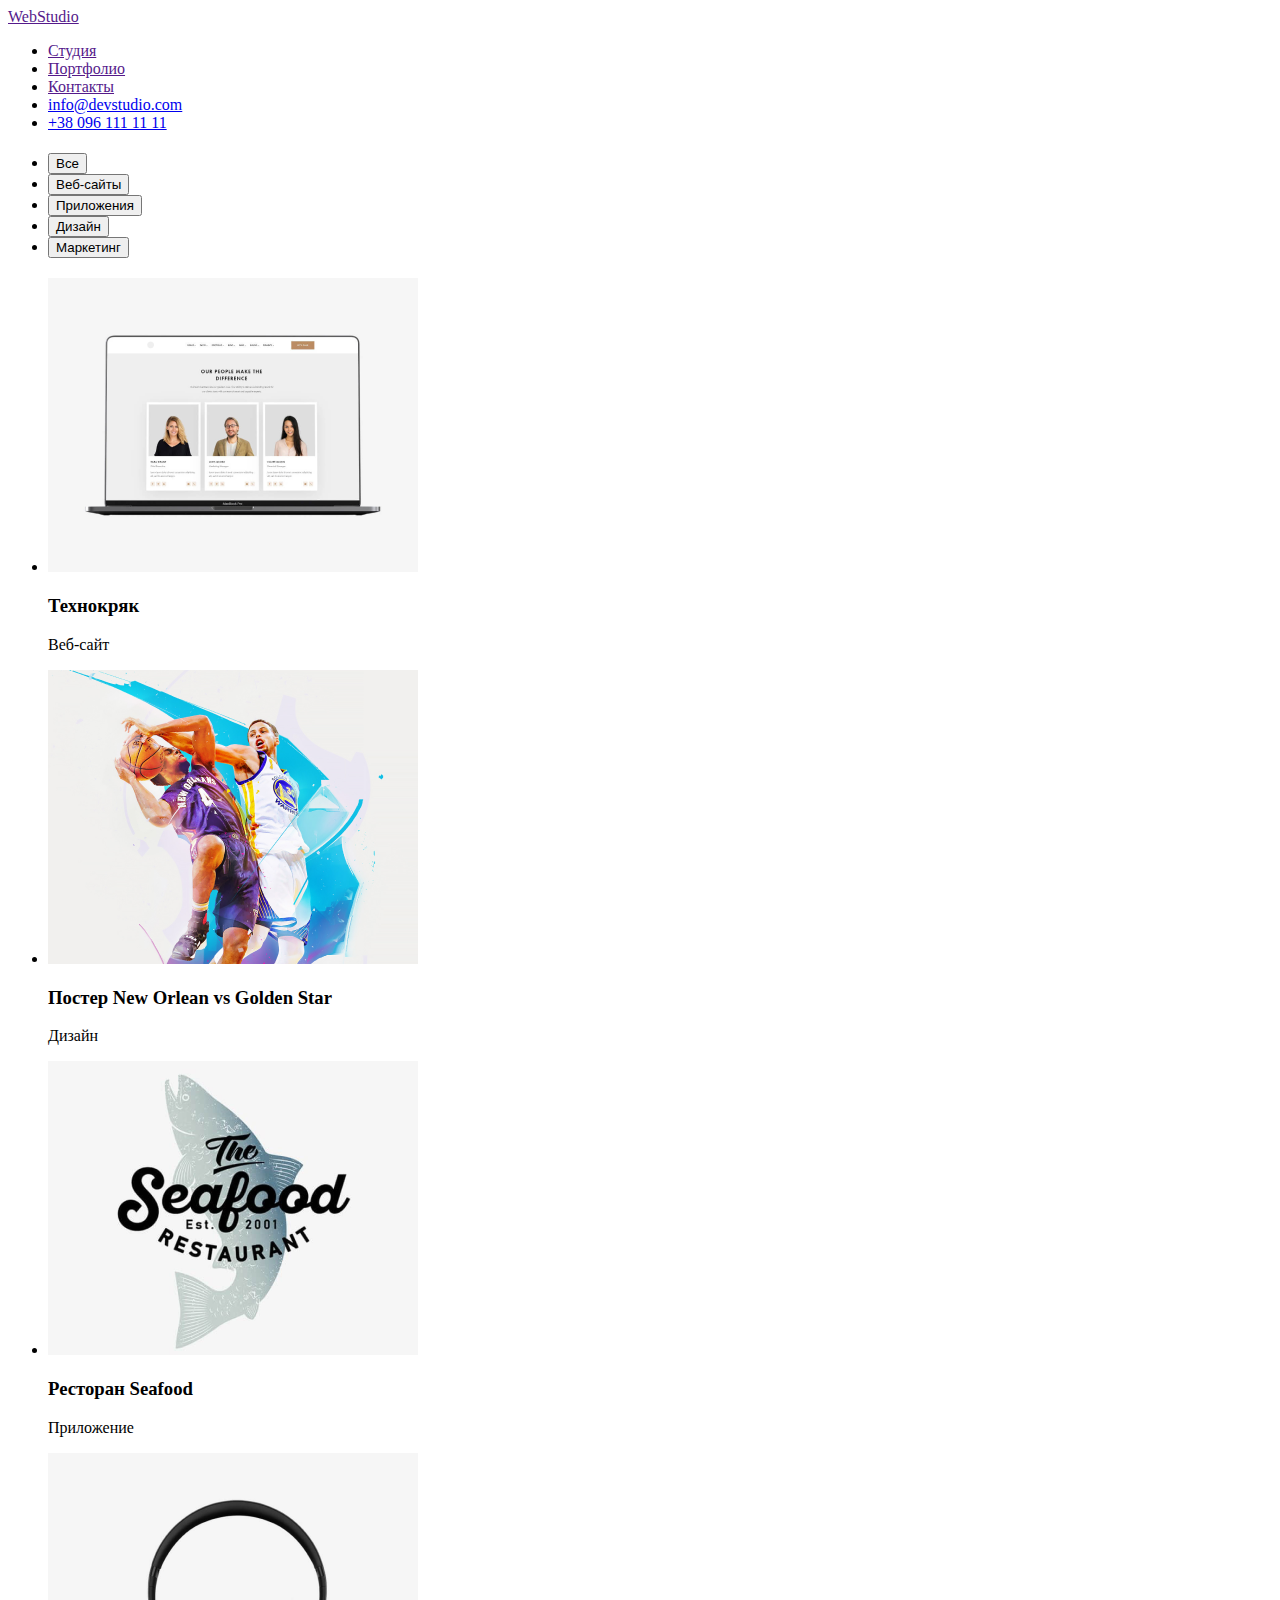
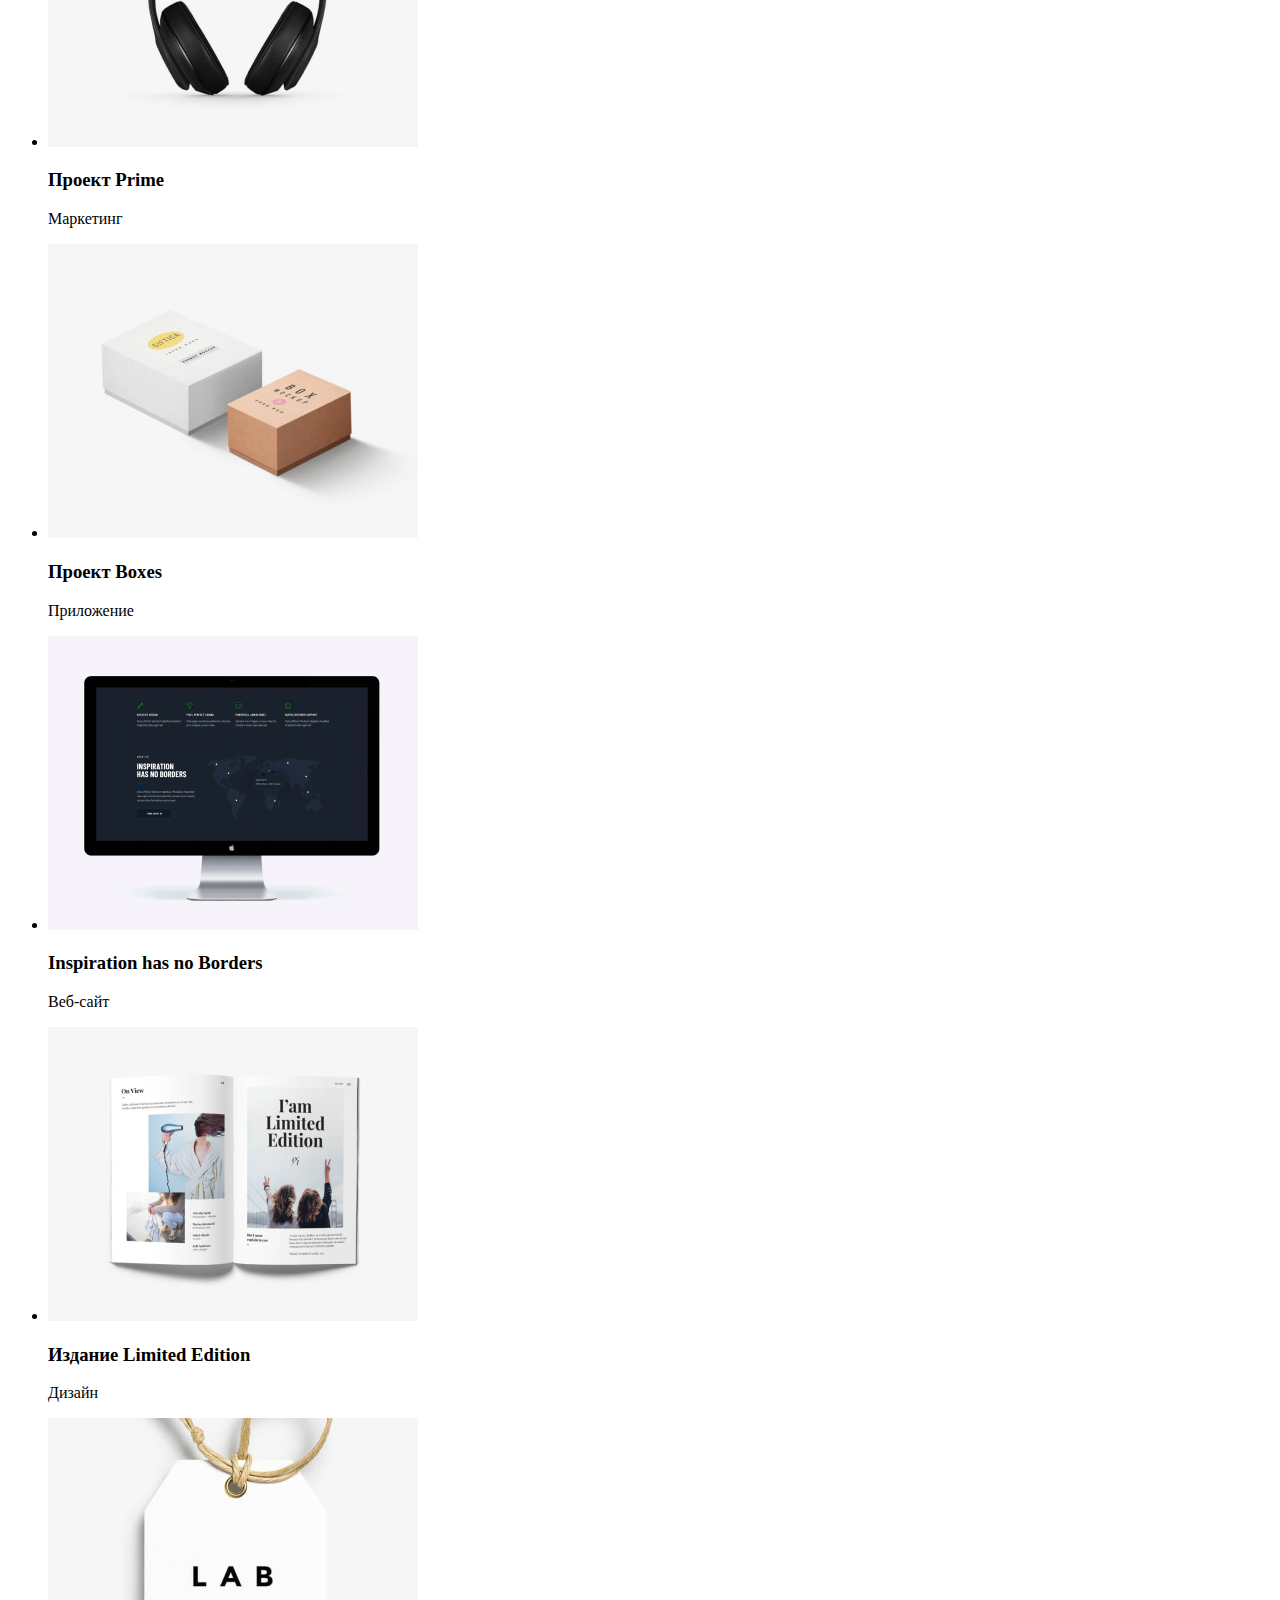
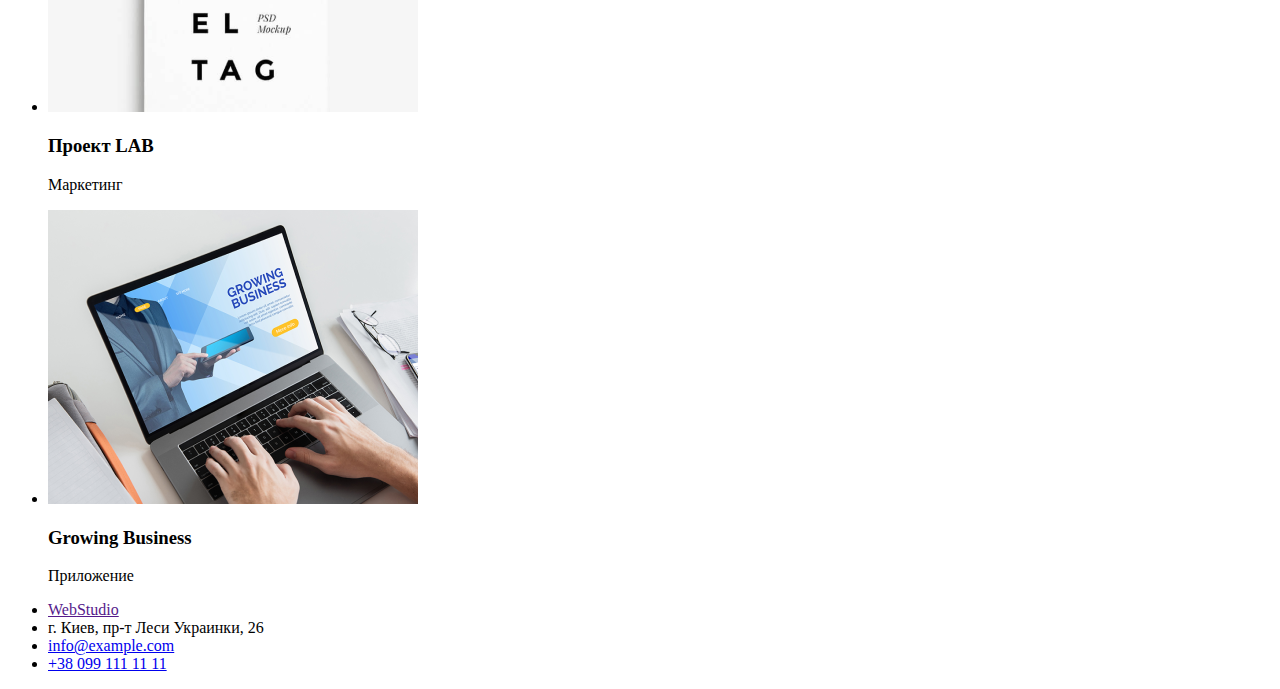
==== portfolio.html @ 05caecf1 "сделала разметку портфолио htms" ====
<!DOCTYPE html>
<html lang="en">

<head>
    <meta charset="UTF-8">
    <meta http-equiv="X-UA-Compatible" content="IE=edge">
    <meta name="viewport" content="width=device-width, initial-scale=1.0">
    <title>Portfolio</title>
    <link rel="preconnect" href="https://fonts.gstatic.com">
    <link
        href="https://fonts.googleapis.com/css2?family=Raleway:wght@700&family=Roboto:wght@400;500;700;900&display=swap"
        rel="stylesheet">
    <link rel="stylesheet" href="https://cdnjs.cloudflare.com/ajax/libs/modern-normalize/1.0.0/modern-normalize.css"
        integrity="sha512-Zx6MlUMKSVJoQ+83OwhdILe8cSEsCzfqThJd7J/VA2UrK6Ctj85p+xzqfyuNXE5B1k25uUdmJ2OzItbBy9GHAQ=="
        crossorigin="anonymous" />
    <link rel="stylesheet" href="./css/styles.css>" </head>

<body>
    <header>
        <nav>
            <a href="">WebStudio</a>
            <ul>
                <li>
                    <a href="">Студия</a>
                </li>
                <li>
                    <a href="">Портфолио</a>
                </li>
                <li>
                    <a href="">Контакты</a>
                </li>
                <li>
                    <a href="mailto:info@devstudio.com">info@devstudio.com</a>
                </li>
                <li>
                    <a href="tel:+380961111111">+38 096 111 11 11</a>
                </li>
            </ul>

        </nav>
    </header>
    <section>
        <h1 кнопки фильтры></h1>
        <ul>
            <li>
                <button type="button">Все</button>
            </li>
            <li>
                <button type="button">Веб-сайты</button>
            </li>
            <li>
                <button type="button">Приложения</button>
            </li>
            <li>
                <button type="button">Дизайн</button>
            </li>
            <li>
                <button type="button">Маркетинг</button>
            </li>
        </ul>
        <h2> </h2>
        <ul>
            <li>
                <a>
                    <img src="./img.dz1/portfolio/img (1).png" alt="ноутбук">
                    <h3>Технокряк</h3>
                    <p>Веб-сайт</p>
                </a>
            </li>
            <li>
                <a>
                    <img src="./img.dz1/portfolio/img (2).png" alt="постер">
                    <h3>Постер New Orlean vs Golden Star</h3>
                    <p>Дизайн</p>
                </a>
            </li>
            <li>
                <a>
                    <img src="./img.dz1/portfolio/img (3).png" alt="логотип ресторана">
                    <h3>Ресторан Seafood</h3>
                    <p>Приложение</p>
                </a>
            </li>
            <li>
                <a>
                    <img src="./img.dz1/portfolio/img (4).png" alt="наушники">
                    <h3>Проект Prime</h3>
                    <p>Маркетинг</p>
                </a>
            </li>
            <li>
                <a>
                    <img src="./img.dz1/portfolio/img (5).png" alt="коробки">
                    <h3>Проект Boxes</h3>
                    <p>Приложение</p>
                </a>
            </li>
            <li>
                <a>
                    <img src="./img.dz1/portfolio/img (6).png" alt="дисктоп">
                    <h3>Inspiration has no Borders</h3>
                    <p>Веб-сайт</p>
                </a>
            </li>
            <li>
                <a>
                    <img src="./img.dz1/portfolio/img (7).png" alt="журнал">
                    <h3>Издание Limited Edition</h3>
                    <p>Дизайн</p>
                </a>
            </li>
            <li>
                <a>
                    <img src="./img.dz1/portfolio/img (8).png" alt="лейба">
                    <h3>Проект LAB</h3>
                    <p>Маркетинг</p>
                </a>
            </li>
            <li>
                <a>
                    <img src="./img.dz1/portfolio/img (9).png" alt="руки на ноутбуке">
                    <h3>Growing Business</h3>
                    <p>Приложение</p>
                </a>
            </li>
        </ul>
    </section>
    <footer>
        <ul class="list">
            <li>
                <a class="logo link" href="" lang="en"><span>Web</span>Studio</a>
            </li>
            <li>
                <a class="ftr-adr-link address">г. Киев, пр-т Леси Украинки, 26</a>
            </li>
            <li>
                <a class="ftr-mail-link link" href="mailto:info@example.com">info@example.com</a>
            </li>
            <li>
                <a class="ftr-tel-link link" href="tel:+380991111111">+38 099 111 11 11</a>
            </li>
        </ul>
    </footer>
</body>

</html>
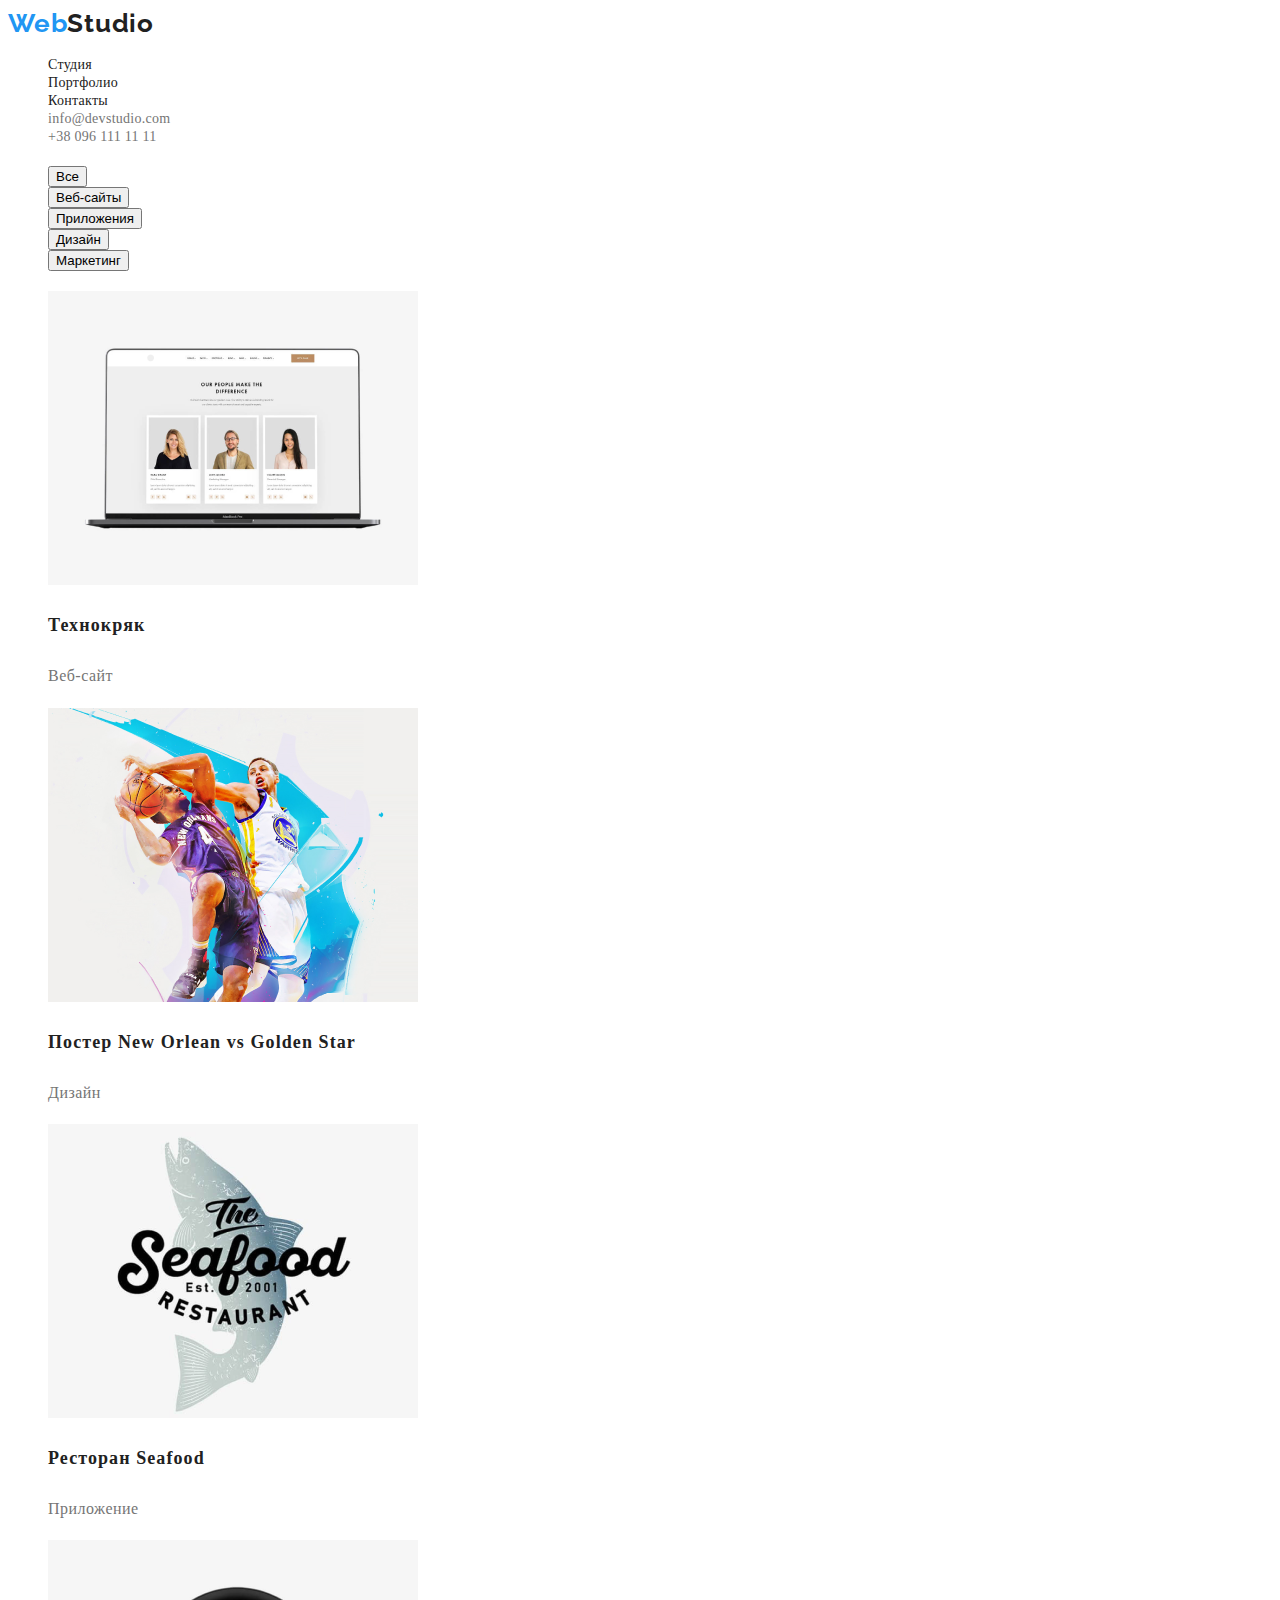
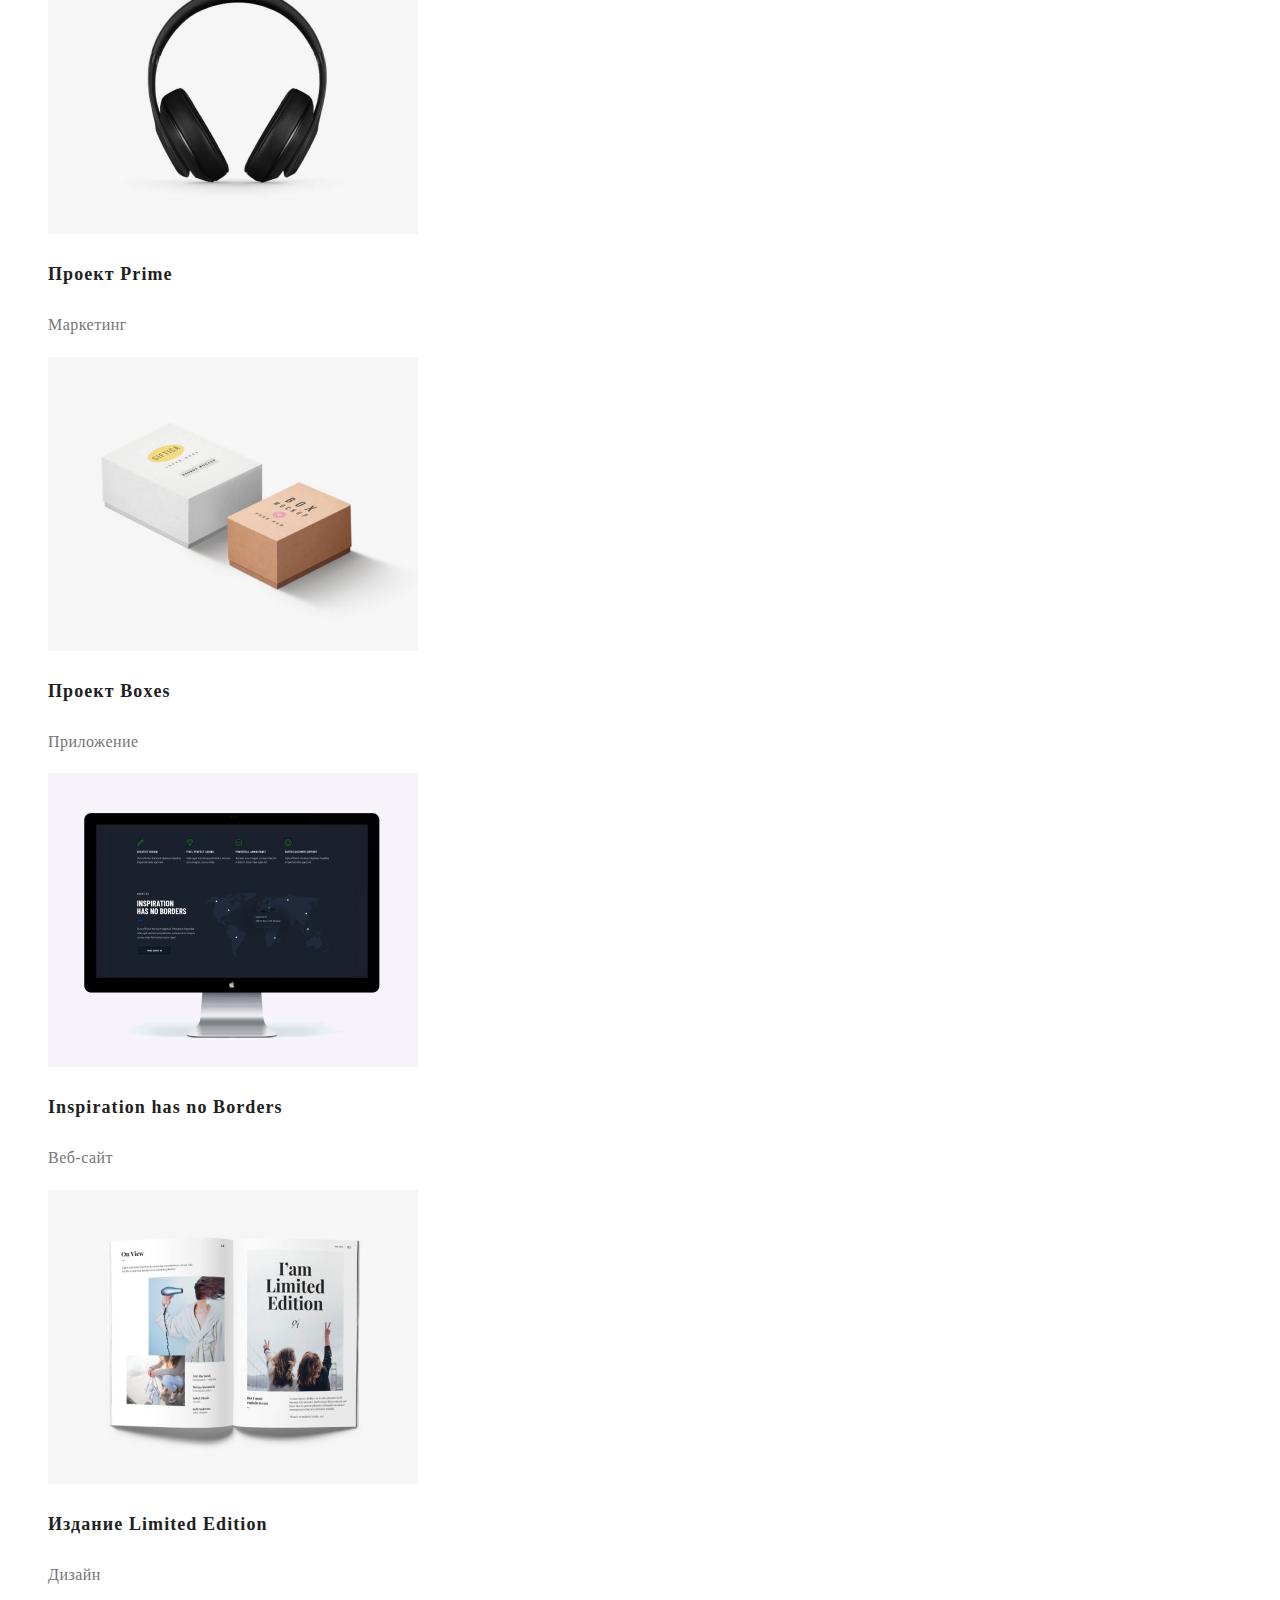
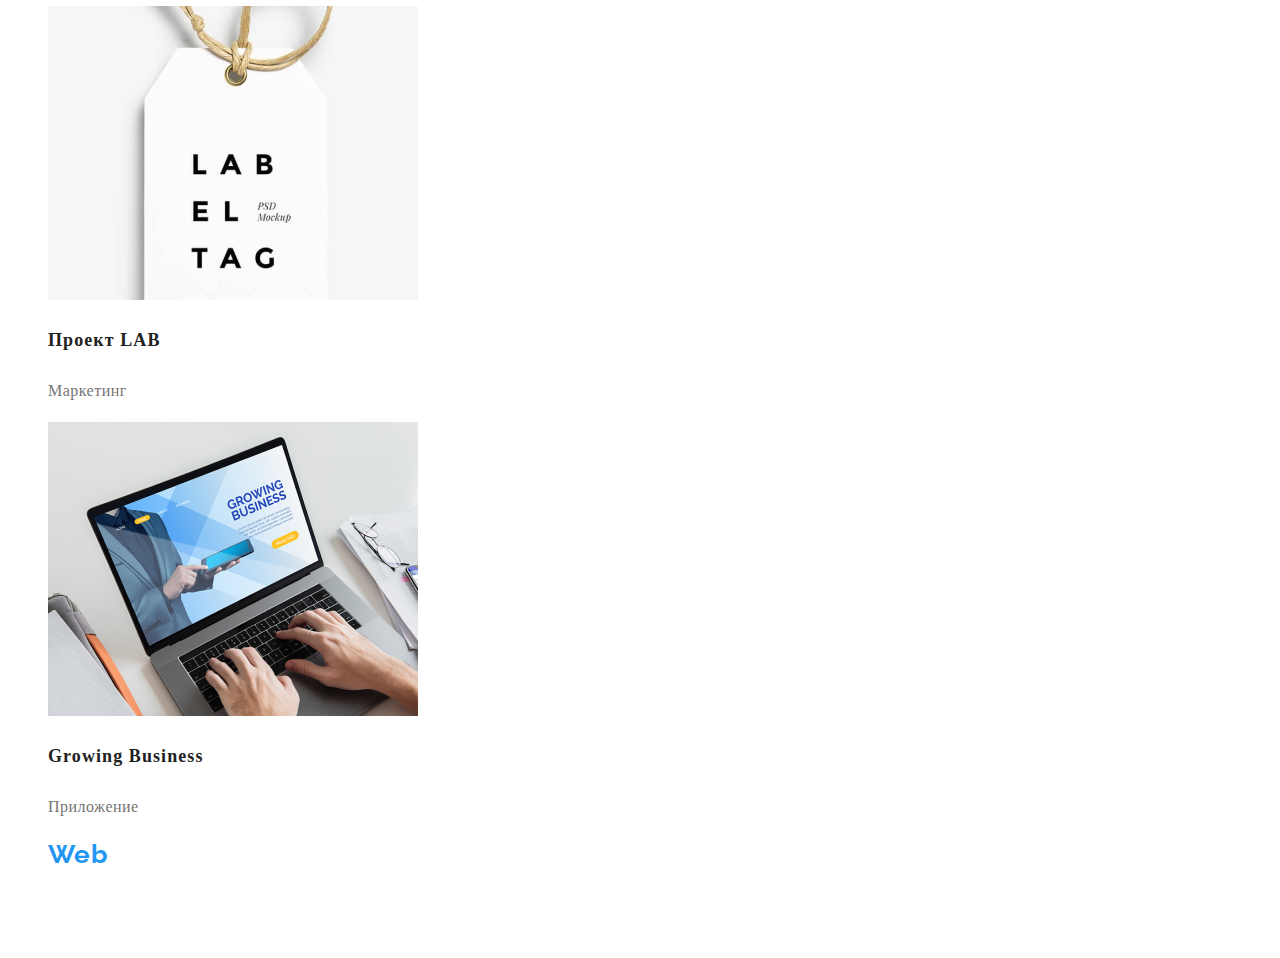
==== commit aa3ea145: "добавила стили в портфолио" ====
--- a/portfolio.html
+++ b/portfolio.html
@@ -12,28 +12,29 @@
         rel="stylesheet">
     <link rel="stylesheet" href="https://cdnjs.cloudflare.com/ajax/libs/modern-normalize/1.0.0/modern-normalize.css"
         integrity="sha512-Zx6MlUMKSVJoQ+83OwhdILe8cSEsCzfqThJd7J/VA2UrK6Ctj85p+xzqfyuNXE5B1k25uUdmJ2OzItbBy9GHAQ=="
-        crossorigin="anonymous" />
-    <link rel="stylesheet" href="./css/styles.css>" </head>
+        crossorigin="anonymous">
+    <link rel="stylesheet" href="./css/styles.css">
+</head>
 
 <body>
     <header>
         <nav>
-            <a href="">WebStudio</a>
-            <ul>
+            <a class="logo link" href="">Web<span class="logo-light-theme">Studio</span></a>
+            <ul class="list">
                 <li>
-                    <a href="">Студия</a>
+                    <a class="navigetion-link link" href="">Студия</a>
                 </li>
                 <li>
-                    <a href="">Портфолио</a>
+                    <a class="navigetion-link link" href="">Портфолио</a>
                 </li>
                 <li>
-                    <a href="">Контакты</a>
+                    <a class="navigetion-link link" href="">Контакты</a>
                 </li>
                 <li>
-                    <a href="mailto:info@devstudio.com">info@devstudio.com</a>
+                    <a class="nav-adr-link link address" href="mailto:info@devstudio.com">info@devstudio.com</a>
                 </li>
                 <li>
-                    <a href="tel:+380961111111">+38 096 111 11 11</a>
+                    <a class="nav-adr-link link" href="tel:+380961111111">+38 096 111 11 11</a>
                 </li>
             </ul>
 
@@ -41,7 +42,7 @@
     </header>
     <section>
         <h1 кнопки фильтры></h1>
-        <ul>
+        <ul class="list">
             <li>
                 <button type="button">Все</button>
             </li>
@@ -58,69 +59,70 @@
                 <button type="button">Маркетинг</button>
             </li>
         </ul>
-        <h2> </h2>
-        <ul>
+        <!----презентацыя---->
+        <h2></h2>
+        <ul class="list">
             <li>
                 <a>
                     <img src="./img.dz1/portfolio/img (1).png" alt="ноутбук">
-                    <h3>Технокряк</h3>
-                    <p>Веб-сайт</p>
+                    <h3 class="present-item">Технокряк</h3>
+                    <p class="present-text">Веб-сайт</p>
                 </a>
             </li>
             <li>
                 <a>
                     <img src="./img.dz1/portfolio/img (2).png" alt="постер">
-                    <h3>Постер New Orlean vs Golden Star</h3>
-                    <p>Дизайн</p>
+                    <h3 class="present-item">Постер New Orlean vs Golden Star</h3>
+                    <p class="present-text">Дизайн</p>
                 </a>
             </li>
             <li>
                 <a>
                     <img src="./img.dz1/portfolio/img (3).png" alt="логотип ресторана">
-                    <h3>Ресторан Seafood</h3>
-                    <p>Приложение</p>
+                    <h3 class="present-item">Ресторан Seafood</h3>
+                    <p class="present-text">Приложение</p>
                 </a>
             </li>
             <li>
                 <a>
                     <img src="./img.dz1/portfolio/img (4).png" alt="наушники">
-                    <h3>Проект Prime</h3>
-                    <p>Маркетинг</p>
+                    <h3 class="present-item">Проект Prime</h3>
+                    <p class="present-text">Маркетинг</p>
                 </a>
             </li>
             <li>
                 <a>
                     <img src="./img.dz1/portfolio/img (5).png" alt="коробки">
-                    <h3>Проект Boxes</h3>
-                    <p>Приложение</p>
+                    <h3 class="present-item">Проект Boxes</h3>
+                    <p class="present-text">Приложение</p>
                 </a>
             </li>
             <li>
                 <a>
                     <img src="./img.dz1/portfolio/img (6).png" alt="дисктоп">
-                    <h3>Inspiration has no Borders</h3>
-                    <p>Веб-сайт</p>
+                    <h3 class="present-item">Inspiration has no Borders</h3>
+                    <p class="present-text">Веб-сайт</p>
                 </a>
             </li>
             <li>
                 <a>
                     <img src="./img.dz1/portfolio/img (7).png" alt="журнал">
-                    <h3>Издание Limited Edition</h3>
-                    <p>Дизайн</p>
+                    <h3 class="present-item">Издание Limited Edition</h3>
+                    <p class="present-text">Дизайн</p>
                 </a>
             </li>
             <li>
                 <a>
                     <img src="./img.dz1/portfolio/img (8).png" alt="лейба">
-                    <h3>Проект LAB</h3>
-                    <p>Маркетинг</p>
+                    <h3 class="present-item">Проект LAB</h3>
+                    <p class="present-text">Маркетинг</p>
                 </a>
             </li>
             <li>
                 <a>
                     <img src="./img.dz1/portfolio/img (9).png" alt="руки на ноутбуке">
-                    <h3>Growing Business</h3>
-                    <p>Приложение</p>
+                    <h3 class="present-item">Growing Business</h3>
+                    <p class="present-text">Приложение</p>
                 </a>
             </li>
         </ul>
@@ -128,7 +130,7 @@
     <footer>
         <ul class="list">
             <li>
-                <a class="logo link" href="" lang="en"><span>Web</span>Studio</a>
+                <a class="logo link" href="" lang="en">Web<span class="logo-dark-theme">Studio</span></a>
             </li>
             <li>
                 <a class="ftr-adr-link address">г. Киев, пр-т Леси Украинки, 26</a>
--- a/css/styles.css
+++ b/css/styles.css
@@ -0,0 +1,181 @@
+ :root {
+    --main-font: font-family: Roboto;
+    --secondery-font: Raleway; sans-serif;
+    --accent-color : #2196F3;
+ }
+ .body {
+    font-family: var(--main-font);
+    background-color: white;
+ }
+ .link {
+    text-decoration: none;
+ }
+ .list {
+    list-style: none;
+ }
+ .address{
+    font-style: normal;
+ }
+ /*=======body=======*/
+ .navigetion-link {
+    font-family: var(--main-font);
+    font-weight: 500;
+    font-size: 14px;
+    line-height: 1.14;
+    letter-spacing: 0.02em;
+    color:#212121;
+ }
+ .navigetion-link:hover,
+ .navigetion-link:focus {
+     color: var(--accent-color);
+ }
+ .nav-adr-link {
+    font-family: var(--main-font);
+    font-weight: 500;
+    font-size: 14px;
+    line-height: 1.14;
+    letter-spacing: 0.02em;
+    color: #757575;
+ }
+ .nav-tel-link {
+    font-family: var(--main-font);
+    font-weight: 500;
+    font-size: 14px;
+    line-height: 1.14;
+    letter-spacing: 0.02em;
+    color: #757575;
+ }
+ .nav-adr-link:hover,
+ .nav-adr-link:focus {
+    color: var(--accent-color);
+ }
+ .nav-tel-link:hover,
+ .nav-tel-link:focus {
+    color: var(--accent-color);
+ }
+ .logo {
+    font-family: var(--secondery-font);
+    font-style: normal;
+    font-weight: bold;
+    font-size: 26px;
+    line-height: 1.19;
+    letter-spacing: 0.03em;
+    color: var(--accent-color);
+ }
+ /*======end body========*/
+ .logo-light-theme {
+    color: #212121;
+ }
+ .logo-dark-theme {
+   color:  #FFFFFF; 
+ }
+ /*======hero============*/
+ .model-btn:hover,
+ .model-btn:focus {
+    background-color: var(--accent-color);
+    color:  #FFFFFF;
+    cursor: pointer;
+ }
+ .hero {
+     font-family: var(--main-font);
+     font-weight: 900;
+     font-size: 44px;
+     line-height: 1.36;
+     text-align: center;
+     letter-spacing: 0.06em;
+     text-transform: uppercase;
+     color: #FFFFFF;
+ }
+ /*========end hero========*/
+ .titl {
+     font-family: var(--main-font);
+     font-weight: bold;
+     font-size: 36px;
+     line-height: 1.17;
+     text-align: center;
+     letter-spacing: 0.03em;
+     color: #212121;
+ }
+ /*=========занятия=========*/
+ .quality {
+     font-family: var(--main-font);
+     font-weight: bold;
+     font-size: 14px;
+     line-height: 1.14;
+     letter-spacing: 0.03em;
+     text-transform: uppercase;
+     color: #212121;
+ }
+ .quality-text {
+     font-family: var(--main-font);
+     font-weight: normal;
+     font-size: 14px;
+     line-height: 1.71;
+     letter-spacing: 0.03em;
+     color: #757575;
+ }
+ /*==========end quality========*/
+ /*=========team============*/
+ .team-name {
+     font-family: var(--main-font);
+     font-weight: 500;
+     font-size: 16px;
+     line-height: 1.19;
+     text-align: center;
+     letter-spacing: 0.03em;
+     color: #212121;
+ }
+ .team-prof {
+     font-family: var(--main-font);
+     font-weight: normal;
+     font-size: 16px;
+     line-height: 1.19;
+     text-align: center;
+     letter-spacing: 0.03em;
+     color: #757575;
+ }
+ /*==========endteam========*/
+ /*=========footer=========*/
+ .ftr-adr-link {
+     font-family: var(--main-font);
+     font-weight: normal;
+     font-size: 14px;
+     line-height: 1.71;
+     letter-spacing: 0.03em;
+     color: #FFFFFF;
+ }
+ .ftr-mail-link {
+     font-family: var(--main-font);
+     font-weight: normal;
+     font-size: 14px;
+     line-height: 1.71;
+     letter-spacing: 0.03em;
+     color: rgba(255, 255, 255, 0.6);
+ }
+ .ftr-tel-link {
+     font-family: var(--main-font);
+     font-weight: normal;
+     font-size: 14px;
+     line-height: 1.71;
+     letter-spacing: 0.03em;
+     color: rgba(255, 255, 255, 0.6);
+ }
+ /*=========endfooter==========*/
+ /*========portfolio==========*/
+   .present-item {
+     font-family: var(--main-font)
+     font-weight: 700;
+     font-size: 18px;
+     line-height: 2;
+     letter-spacing: 0.06em;
+     color: #212121;
+ }
+   .present-text {
+     font-family:var(--main-font)
+     font-weight: 400;
+     font-size: 16px;
+     line-height: 1.9;
+     letter-spacing: 0.03em;
+     color: #757575;
+ }
+ /*===========endportfolio======*/
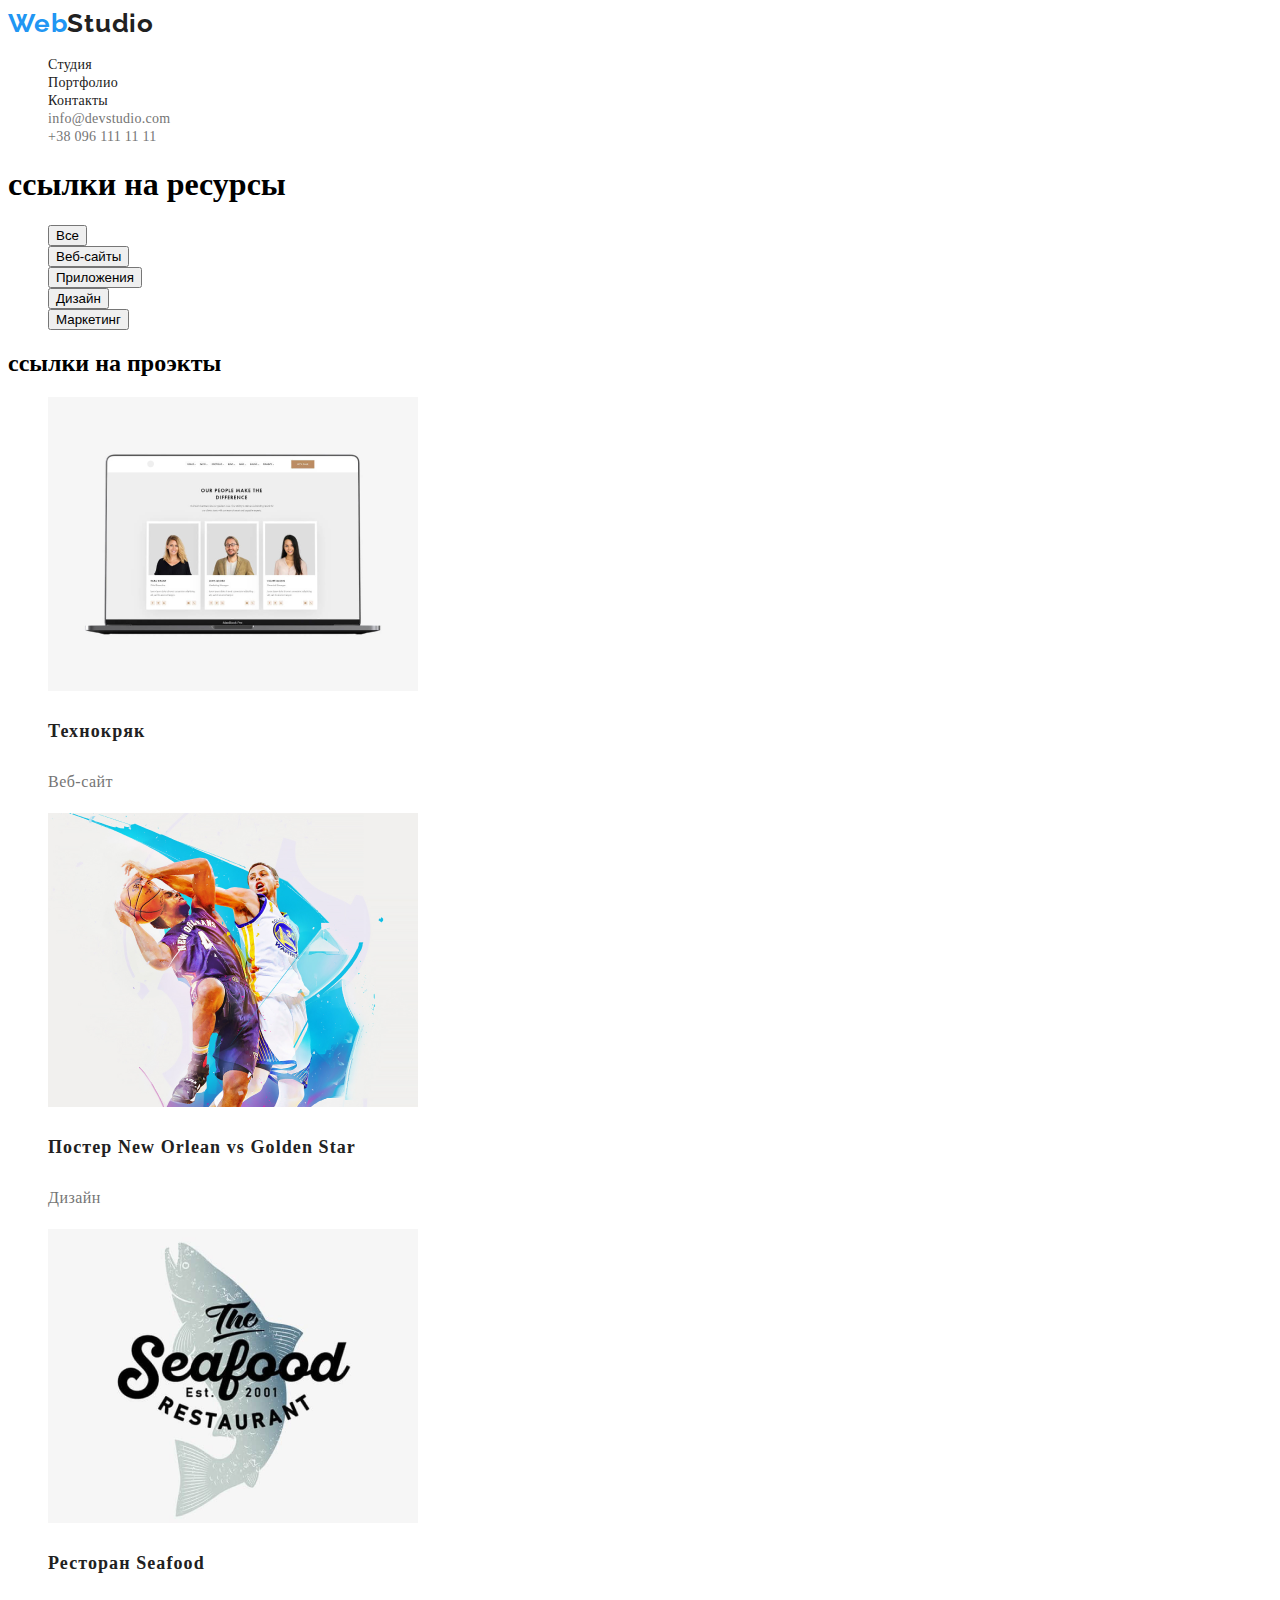
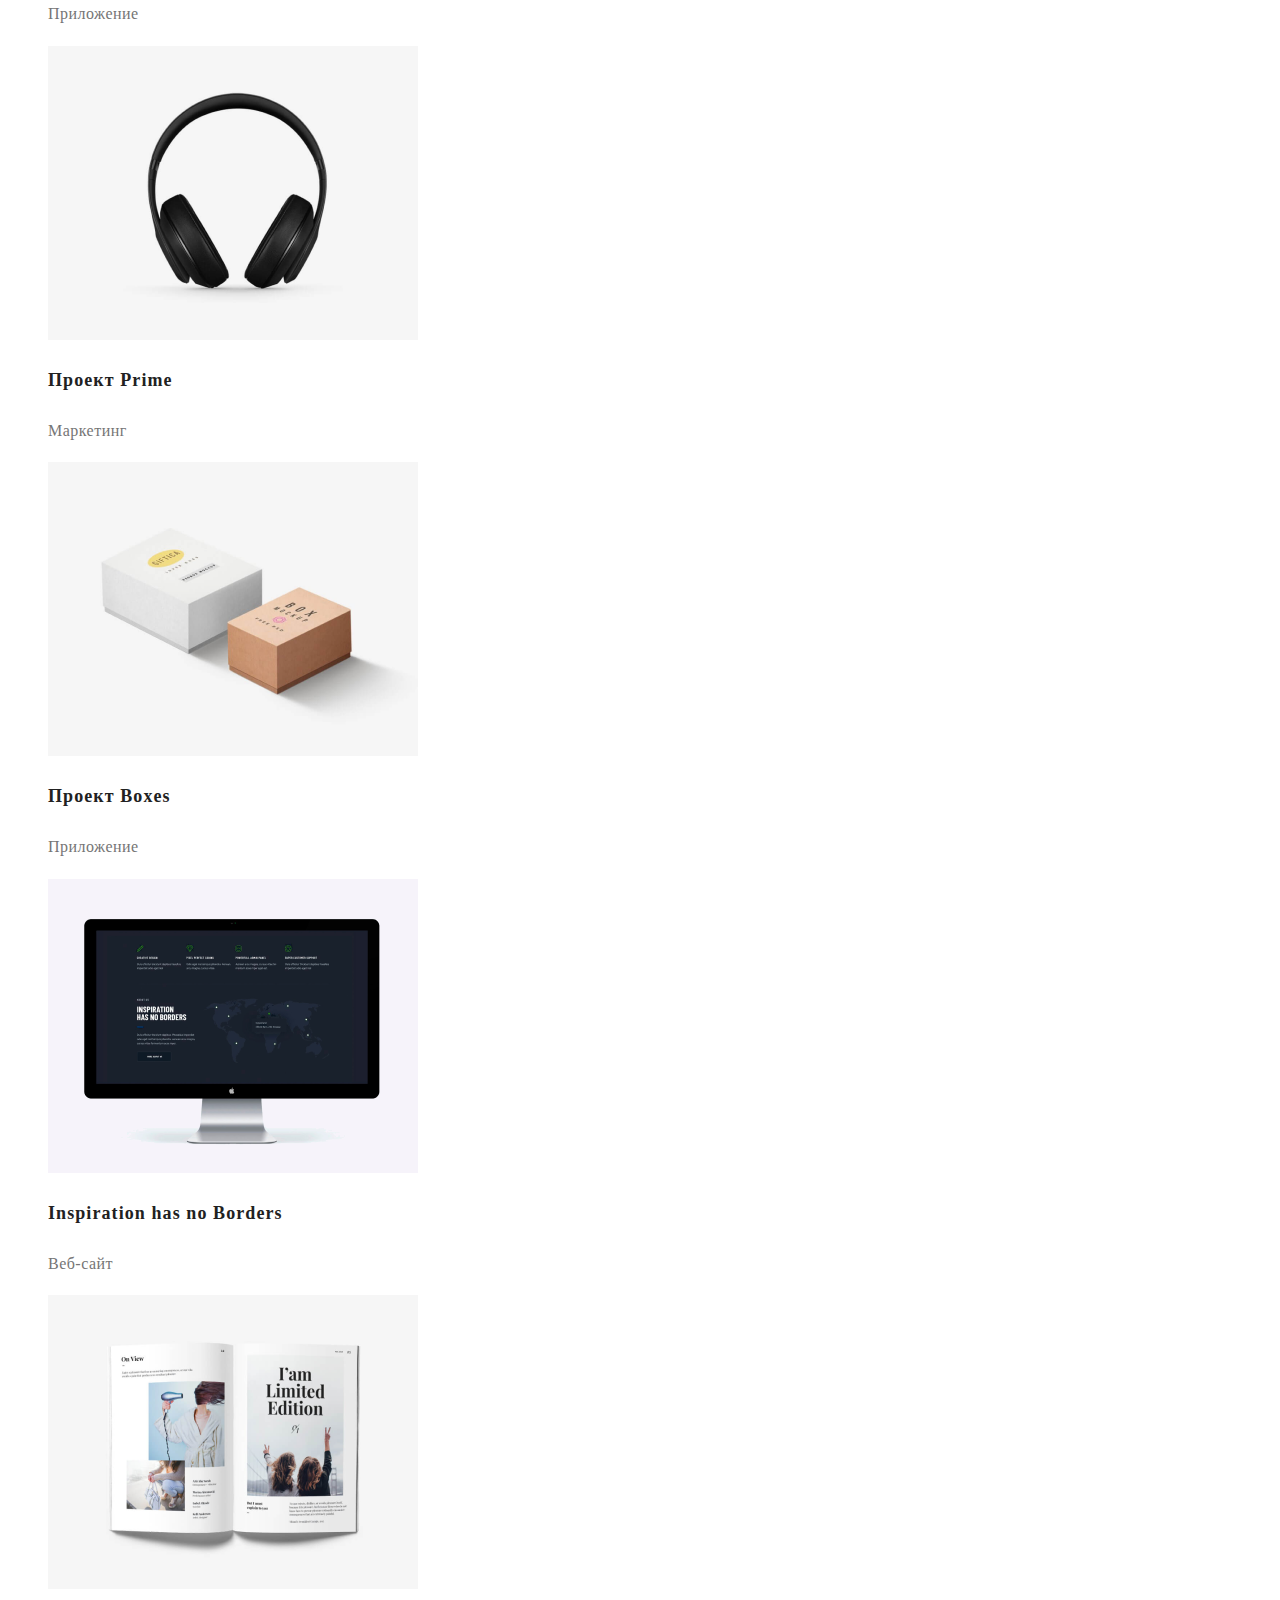
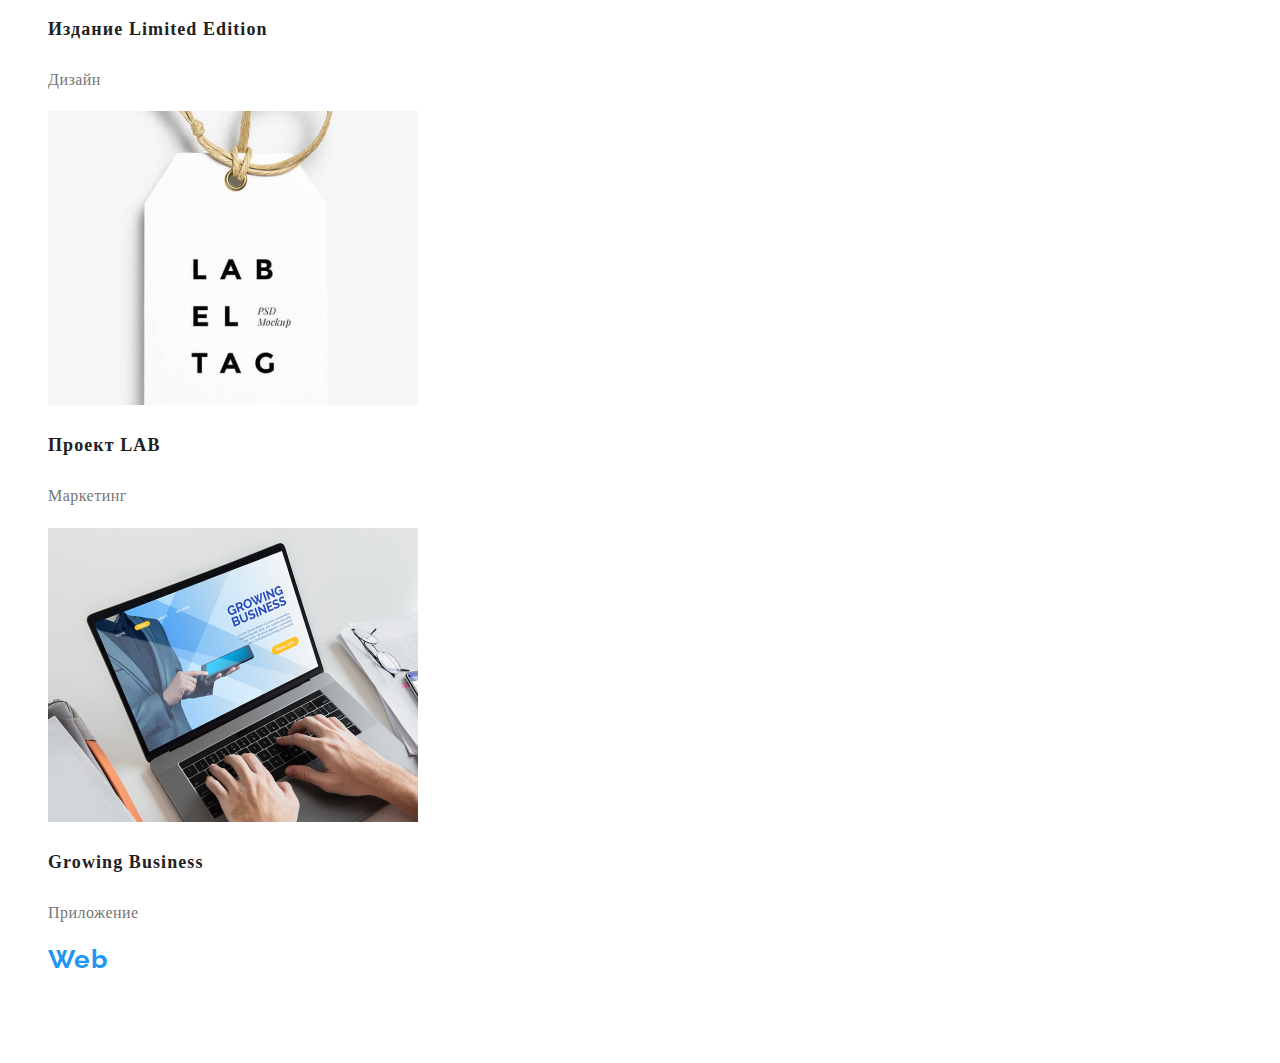
==== commit bf98c19f: "исправление ошибок" ====
--- a/portfolio.html
+++ b/portfolio.html
@@ -22,10 +22,10 @@
             <a class="logo link" href="">Web<span class="logo-light-theme">Studio</span></a>
             <ul class="list">
                 <li>
-                    <a class="navigetion-link link" href="">Студия</a>
+                    <a class="navigetion-link link" href="./index.html">Студия</a>
                 </li>
                 <li>
-                    <a class="navigetion-link link" href="">Портфолио</a>
+                    <a class="navigetion-link link" href="./portfolio.html">Портфолио</a>
                 </li>
                 <li>
                     <a class="navigetion-link link" href="">Контакты</a>
@@ -41,7 +41,7 @@
         </nav>
     </header>
     <section>
-        <h1 кнопки фильтры></h1>
+        <h1>ссылки на ресурсы</h1>
         <ul class="list">
             <li>
                 <button type="button">Все</button>
@@ -59,8 +59,8 @@
                 <button type="button">Маркетинг</button>
             </li>
         </ul>
-        <!----презентацыя---->
-        <h2></h2>
+        <!--  презентацыя  -->
+        <h2>ссылки на проэкты</h2>
         <ul class="list">
             <li>
                 <a>
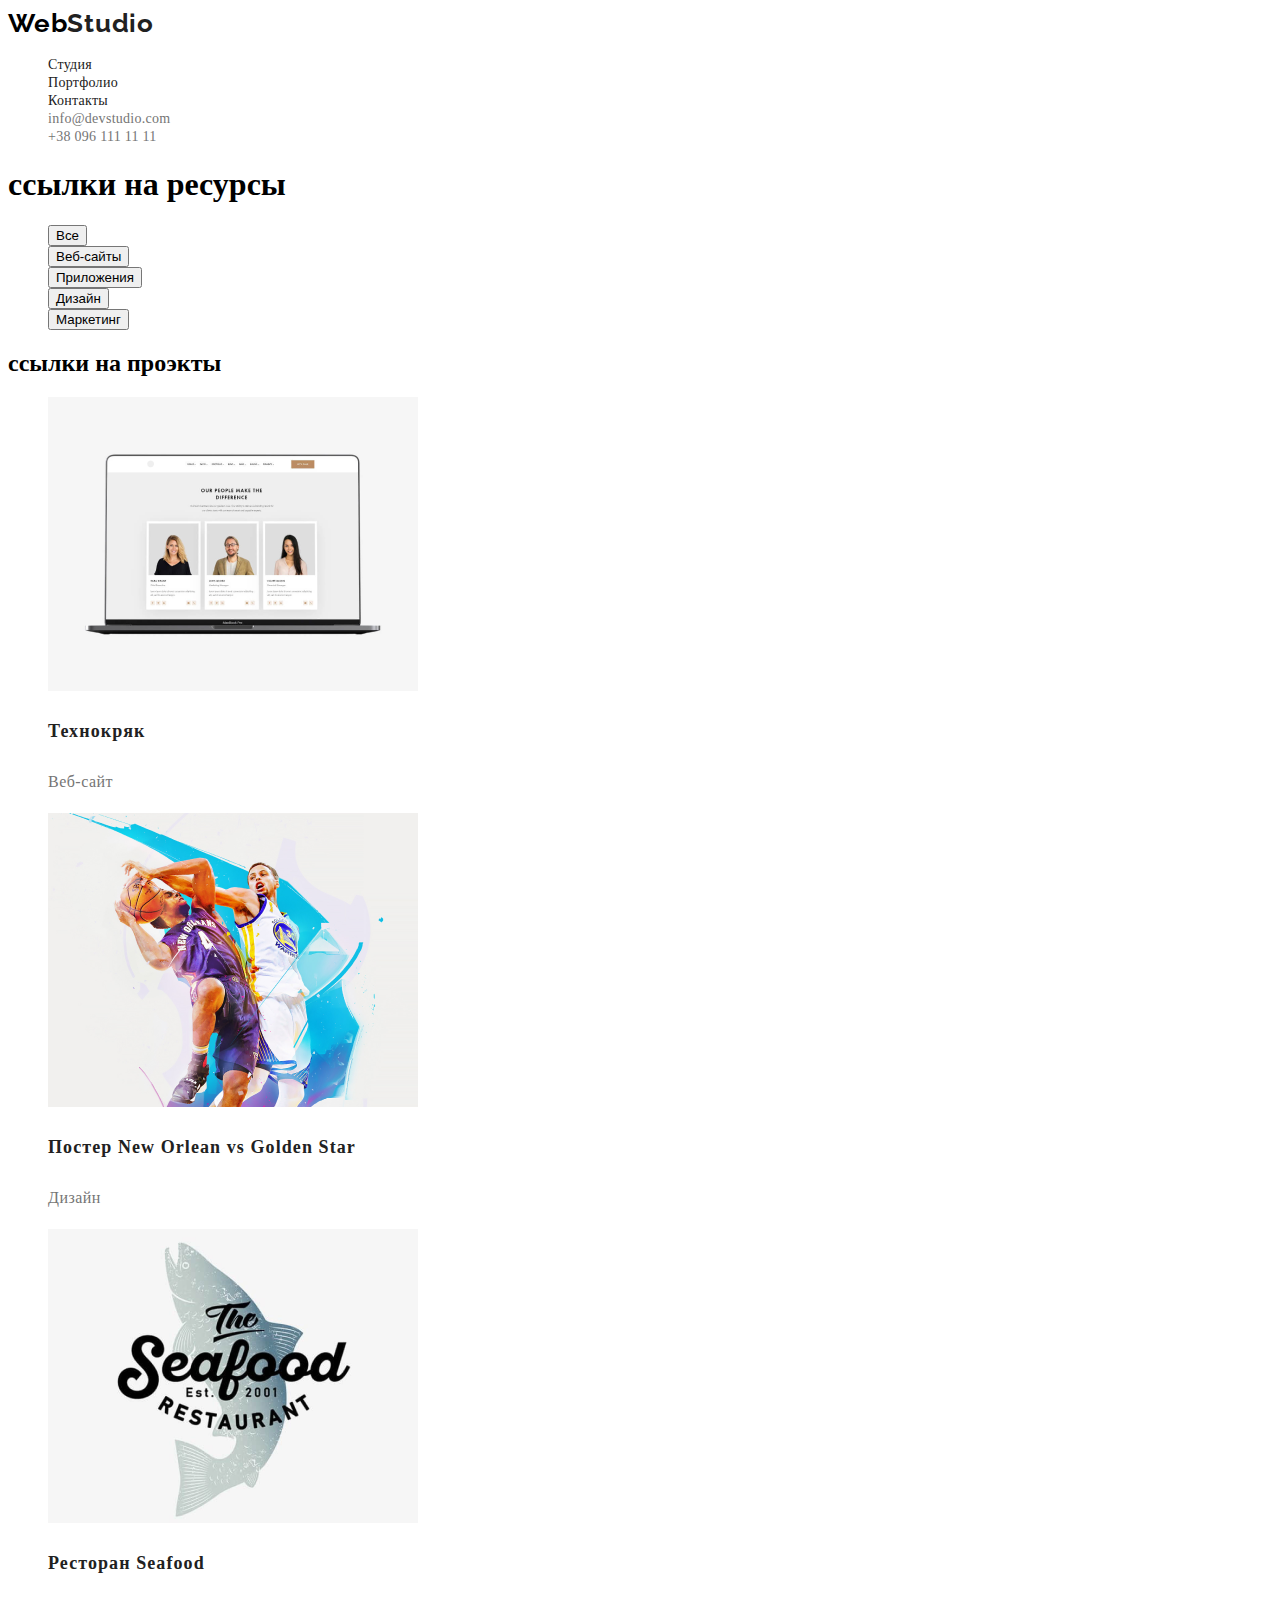
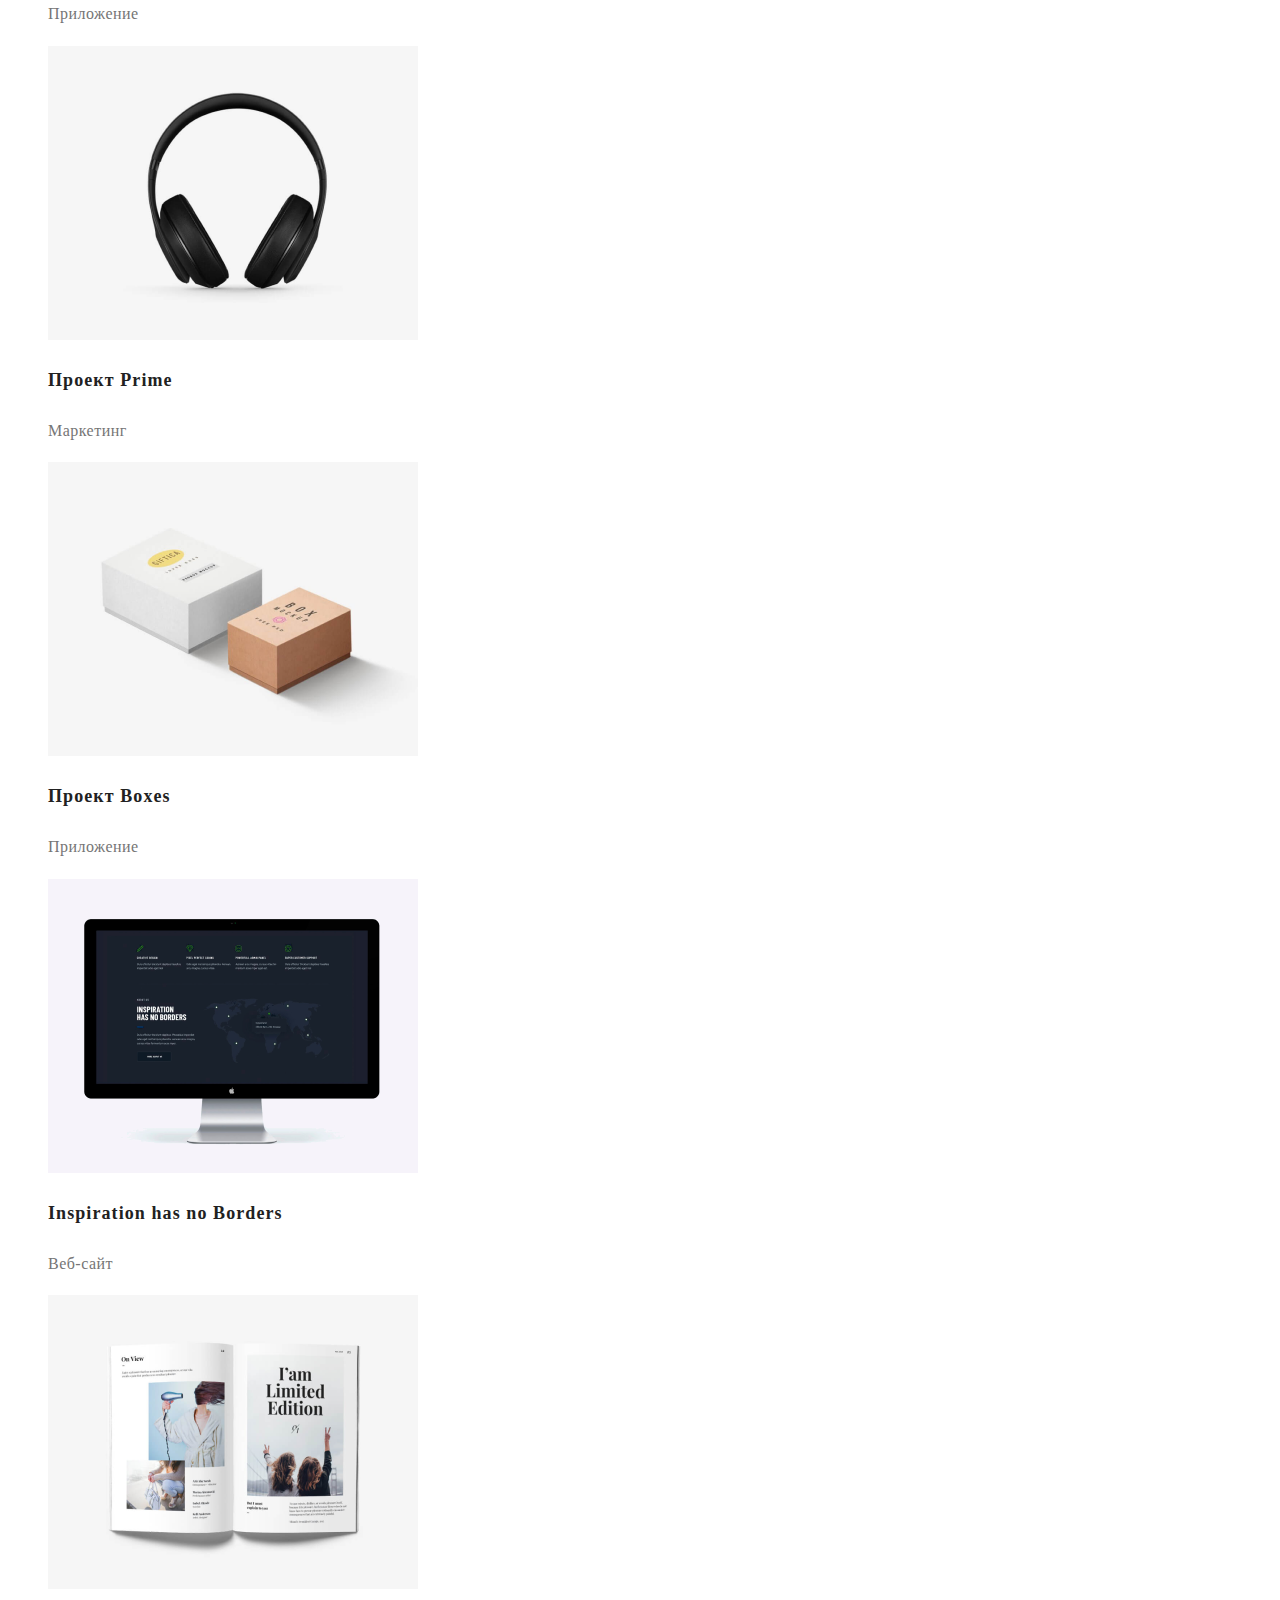
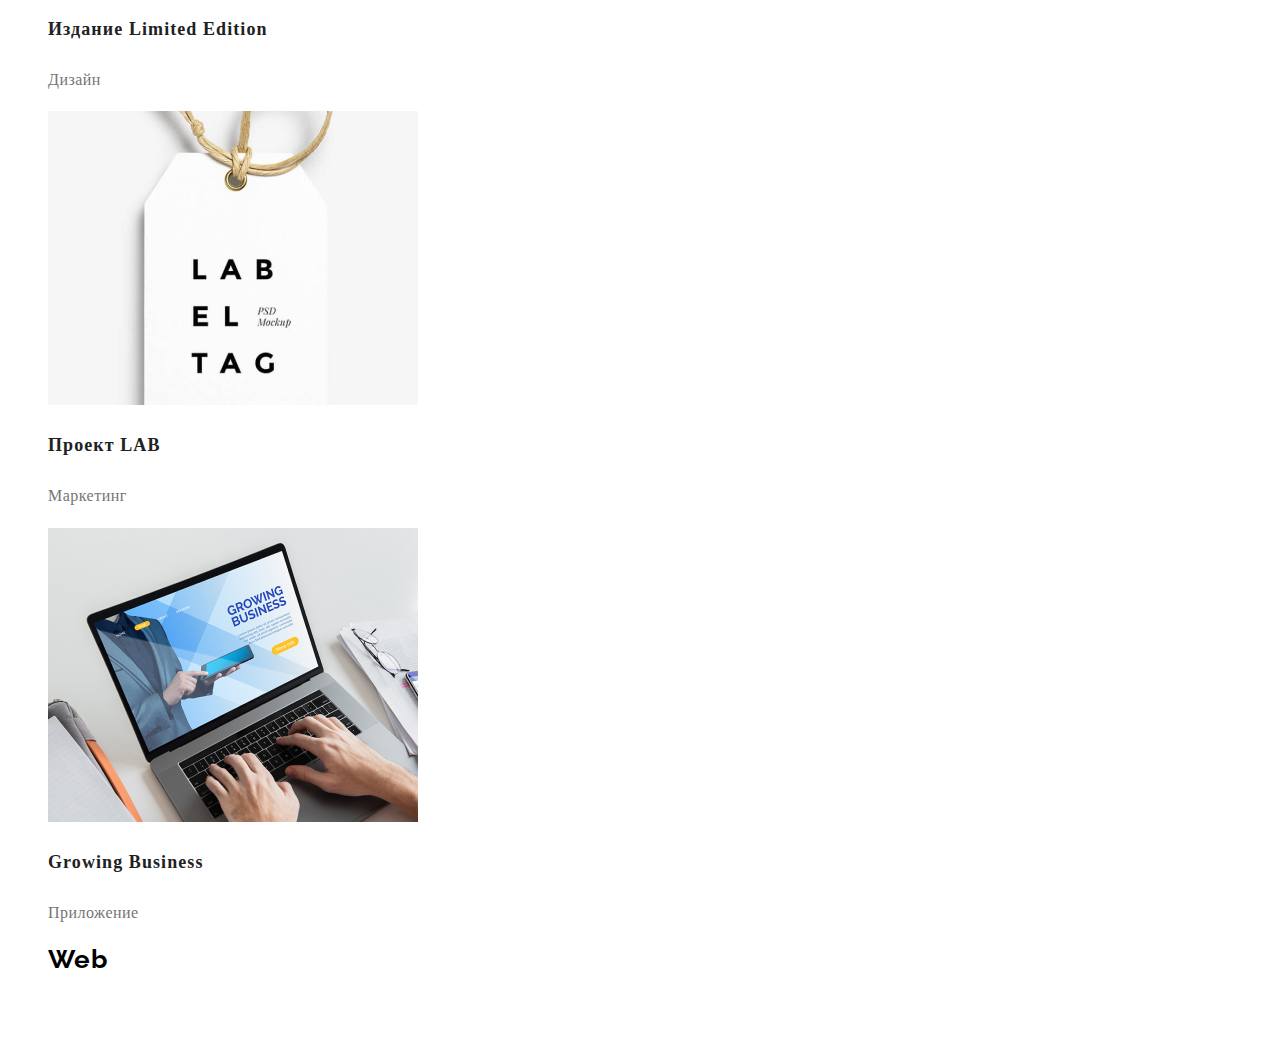
==== commit 5bc34024: "переписала ссылку на шрифты" ====
--- a/portfolio.html
+++ b/portfolio.html
@@ -10,9 +10,6 @@
     <link
         href="https://fonts.googleapis.com/css2?family=Raleway:wght@700&family=Roboto:wght@400;500;700;900&display=swap"
         rel="stylesheet">
-    <link rel="stylesheet" href="https://cdnjs.cloudflare.com/ajax/libs/modern-normalize/1.0.0/modern-normalize.css"
-        integrity="sha512-Zx6MlUMKSVJoQ+83OwhdILe8cSEsCzfqThJd7J/VA2UrK6Ctj85p+xzqfyuNXE5B1k25uUdmJ2OzItbBy9GHAQ=="
-        crossorigin="anonymous">
     <link rel="stylesheet" href="./css/styles.css">
 </head>
 
--- a/css/styles.css
+++ b/css/styles.css
@@ -1,7 +1,7 @@
  :root {
     --main-font: font-family: Roboto;
-    --secondery-font: Raleway; sans-serif;
-    --accent-color : #2196F3;
+    --secondery-font: Raleway; sans-serif
+    --accent-color: #2196F3;
  }
  .body {
     font-family: var(--main-font);
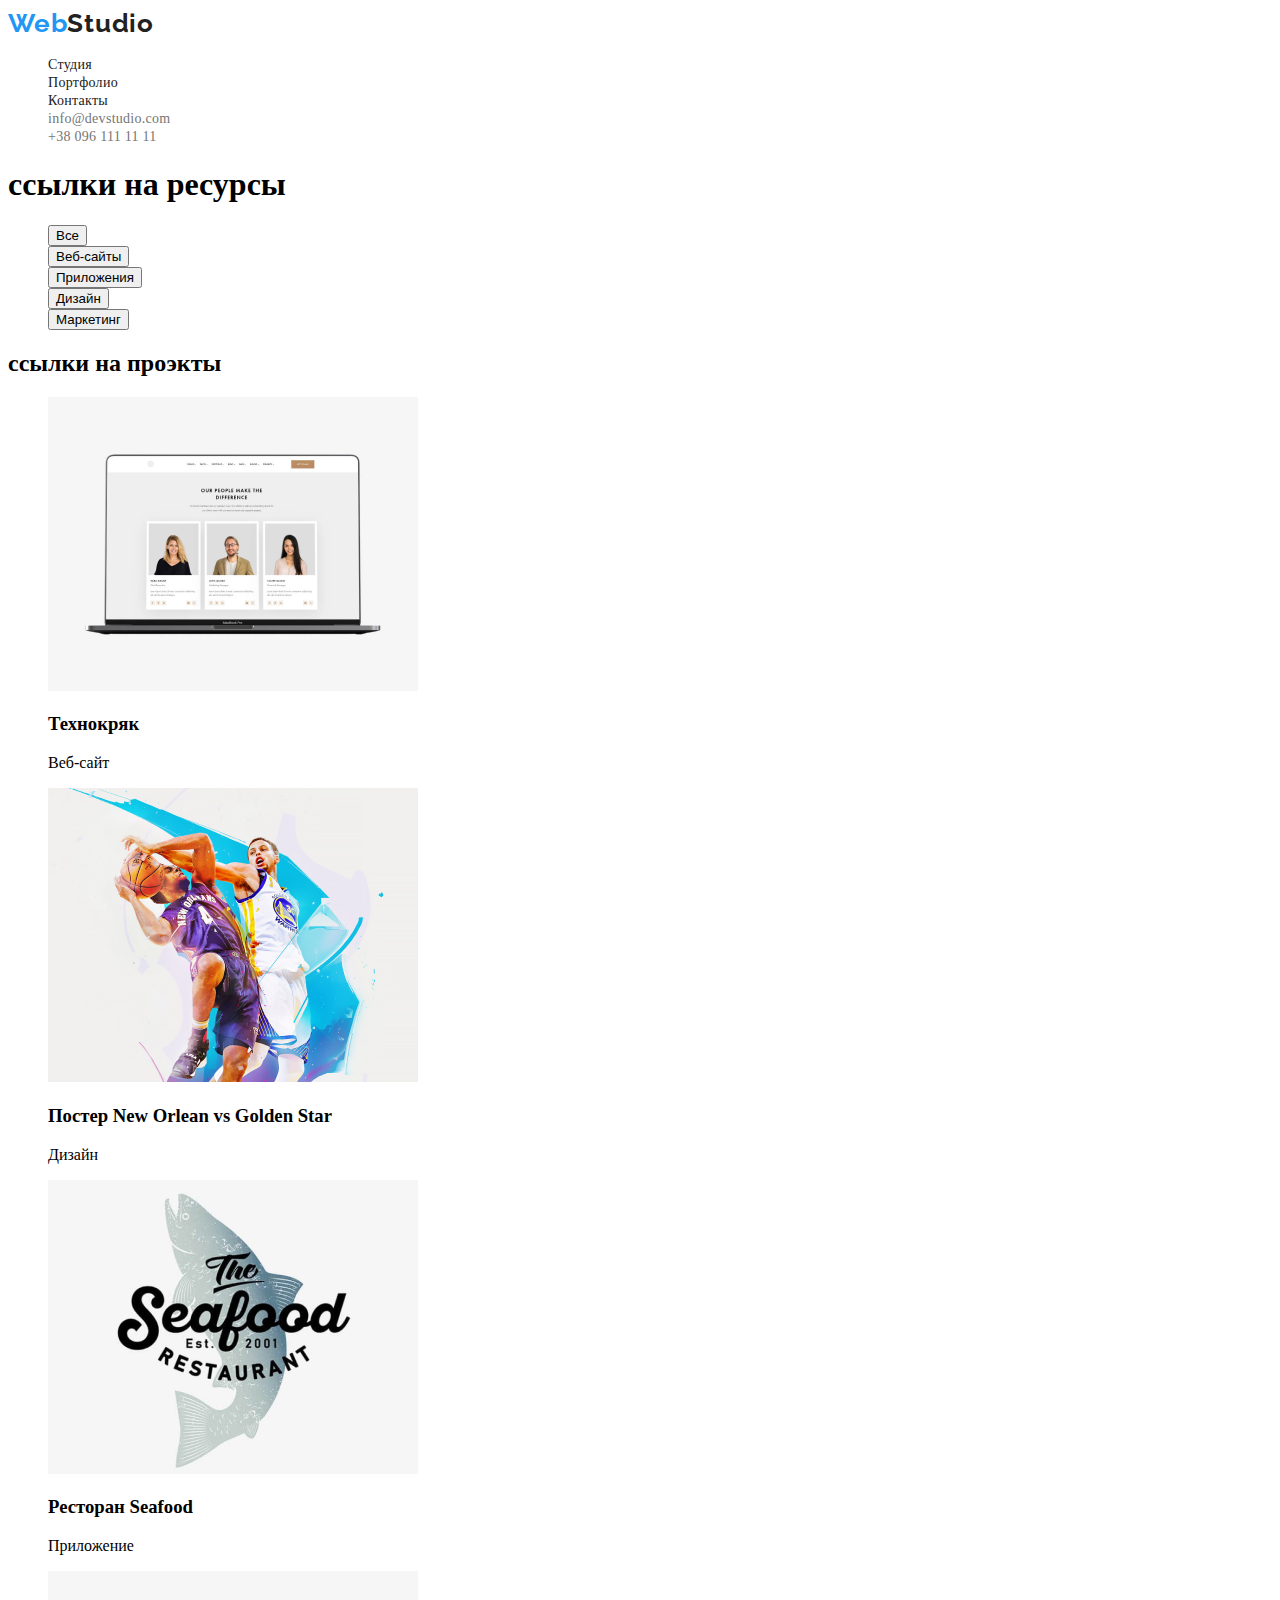
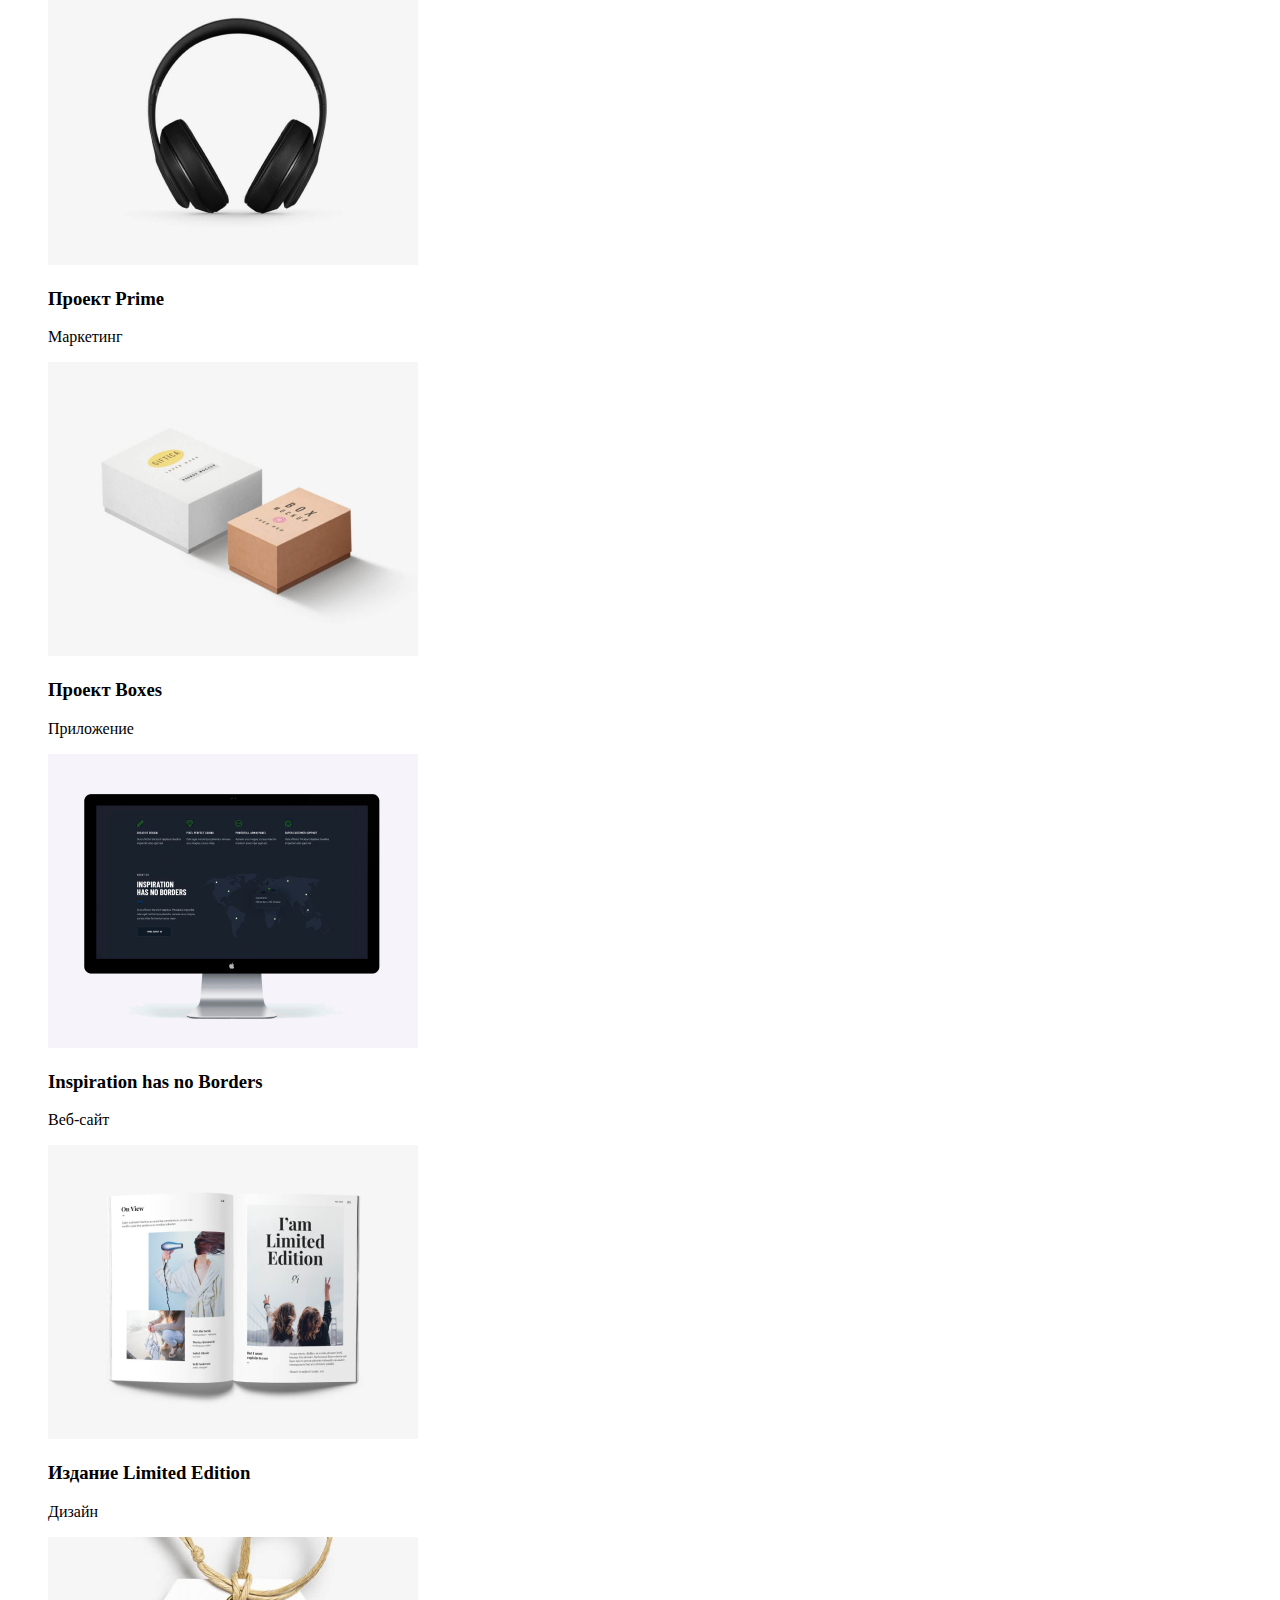
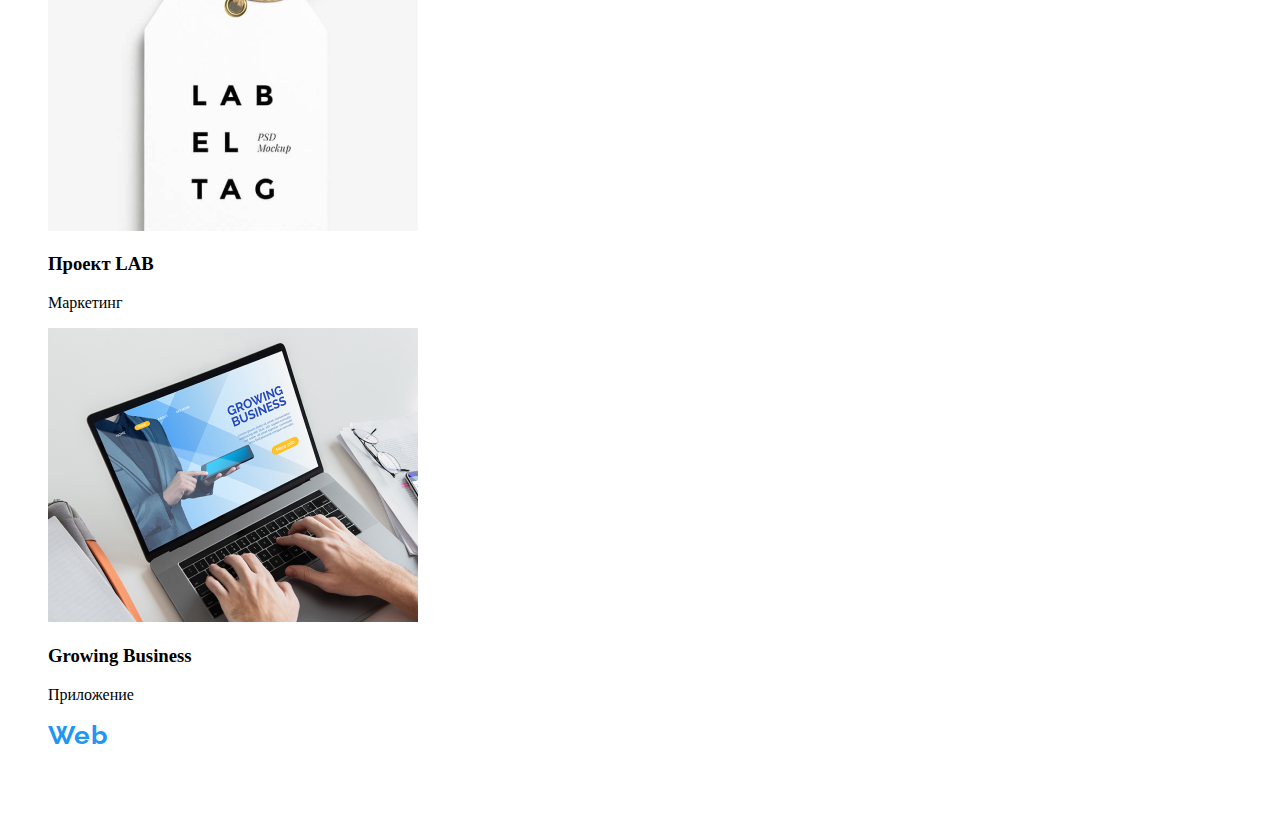
==== commit 2607dd42: "11" ====
--- a/portfolio.html
+++ b/portfolio.html
@@ -61,63 +61,63 @@
         <ul class="list">
             <li>
                 <a>
-                    <img src="./img.dz1/portfolio/img (1).png" alt="ноутбук">
+                    <img src="./img.dz1/portfolio/img(1).png" alt="ноутбук">
                     <h3 class="present-item">Технокряк</h3>
                     <p class="present-text">Веб-сайт</p>
                 </a>
             </li>
             <li>
                 <a>
-                    <img src="./img.dz1/portfolio/img (2).png" alt="постер">
+                    <img src="./img.dz1/portfolio/img(2).png" alt="постер">
                     <h3 class="present-item">Постер New Orlean vs Golden Star</h3>
                     <p class="present-text">Дизайн</p>
                 </a>
             </li>
             <li>
                 <a>
-                    <img src="./img.dz1/portfolio/img (3).png" alt="логотип ресторана">
+                    <img src="./img.dz1/portfolio/img(3).png" alt="логотип ресторана">
                     <h3 class="present-item">Ресторан Seafood</h3>
                     <p class="present-text">Приложение</p>
                 </a>
             </li>
             <li>
                 <a>
-                    <img src="./img.dz1/portfolio/img (4).png" alt="наушники">
+                    <img src="./img.dz1/portfolio/img(4).png" alt="наушники">
                     <h3 class="present-item">Проект Prime</h3>
                     <p class="present-text">Маркетинг</p>
                 </a>
             </li>
             <li>
                 <a>
-                    <img src="./img.dz1/portfolio/img (5).png" alt="коробки">
+                    <img src="./img.dz1/portfolio/img(5).png" alt="коробки">
                     <h3 class="present-item">Проект Boxes</h3>
                     <p class="present-text">Приложение</p>
                 </a>
             </li>
             <li>
                 <a>
-                    <img src="./img.dz1/portfolio/img (6).png" alt="дисктоп">
+                    <img src="./img.dz1/portfolio/img(6).png" alt="дисктоп">
                     <h3 class="present-item">Inspiration has no Borders</h3>
                     <p class="present-text">Веб-сайт</p>
                 </a>
             </li>
             <li>
                 <a>
-                    <img src="./img.dz1/portfolio/img (7).png" alt="журнал">
+                    <img src="./img.dz1/portfolio/img(7).png" alt="журнал">
                     <h3 class="present-item">Издание Limited Edition</h3>
                     <p class="present-text">Дизайн</p>
                 </a>
             </li>
             <li>
                 <a>
-                    <img src="./img.dz1/portfolio/img (8).png" alt="лейба">
+                    <img src="./img.dz1/portfolio/img(8).png" alt="лейба">
                     <h3 class="present-item">Проект LAB</h3>
                     <p class="present-text">Маркетинг</p>
                 </a>
             </li>
             <li>
                 <a>
-                    <img src="./img.dz1/portfolio/img (9).png" alt="руки на ноутбуке">
+                    <img src="./img.dz1/portfolio/img(9).png" alt="руки на ноутбуке">
                     <h3 class="present-item">Growing Business</h3>
                     <p class="present-text">Приложение</p>
                 </a>
--- a/css/styles.css
+++ b/css/styles.css
@@ -1,7 +1,7 @@
  :root {
     --main-font: font-family: Roboto;
-    --secondery-font: Raleway; sans-serif
-    --accent-color: #2196F3;
+    --secondery-font: Raleway; 
+    --accent-color: #2196F3 ;
  }
  .body {
     font-family: var(--main-font);
@@ -164,18 +164,10 @@
  /*========portfolio==========*/
    .present-item {
      font-family: var(--main-font)
-     font-weight: 700;
-     font-size: 18px;
-     line-height: 2;
-     letter-spacing: 0.06em;
-     color: #212121;
+    
  }
    .present-text {
      font-family:var(--main-font)
-     font-weight: 400;
-     font-size: 16px;
-     line-height: 1.9;
-     letter-spacing: 0.03em;
-     color: #757575;
+    
  }
  /*===========endportfolio======*/
